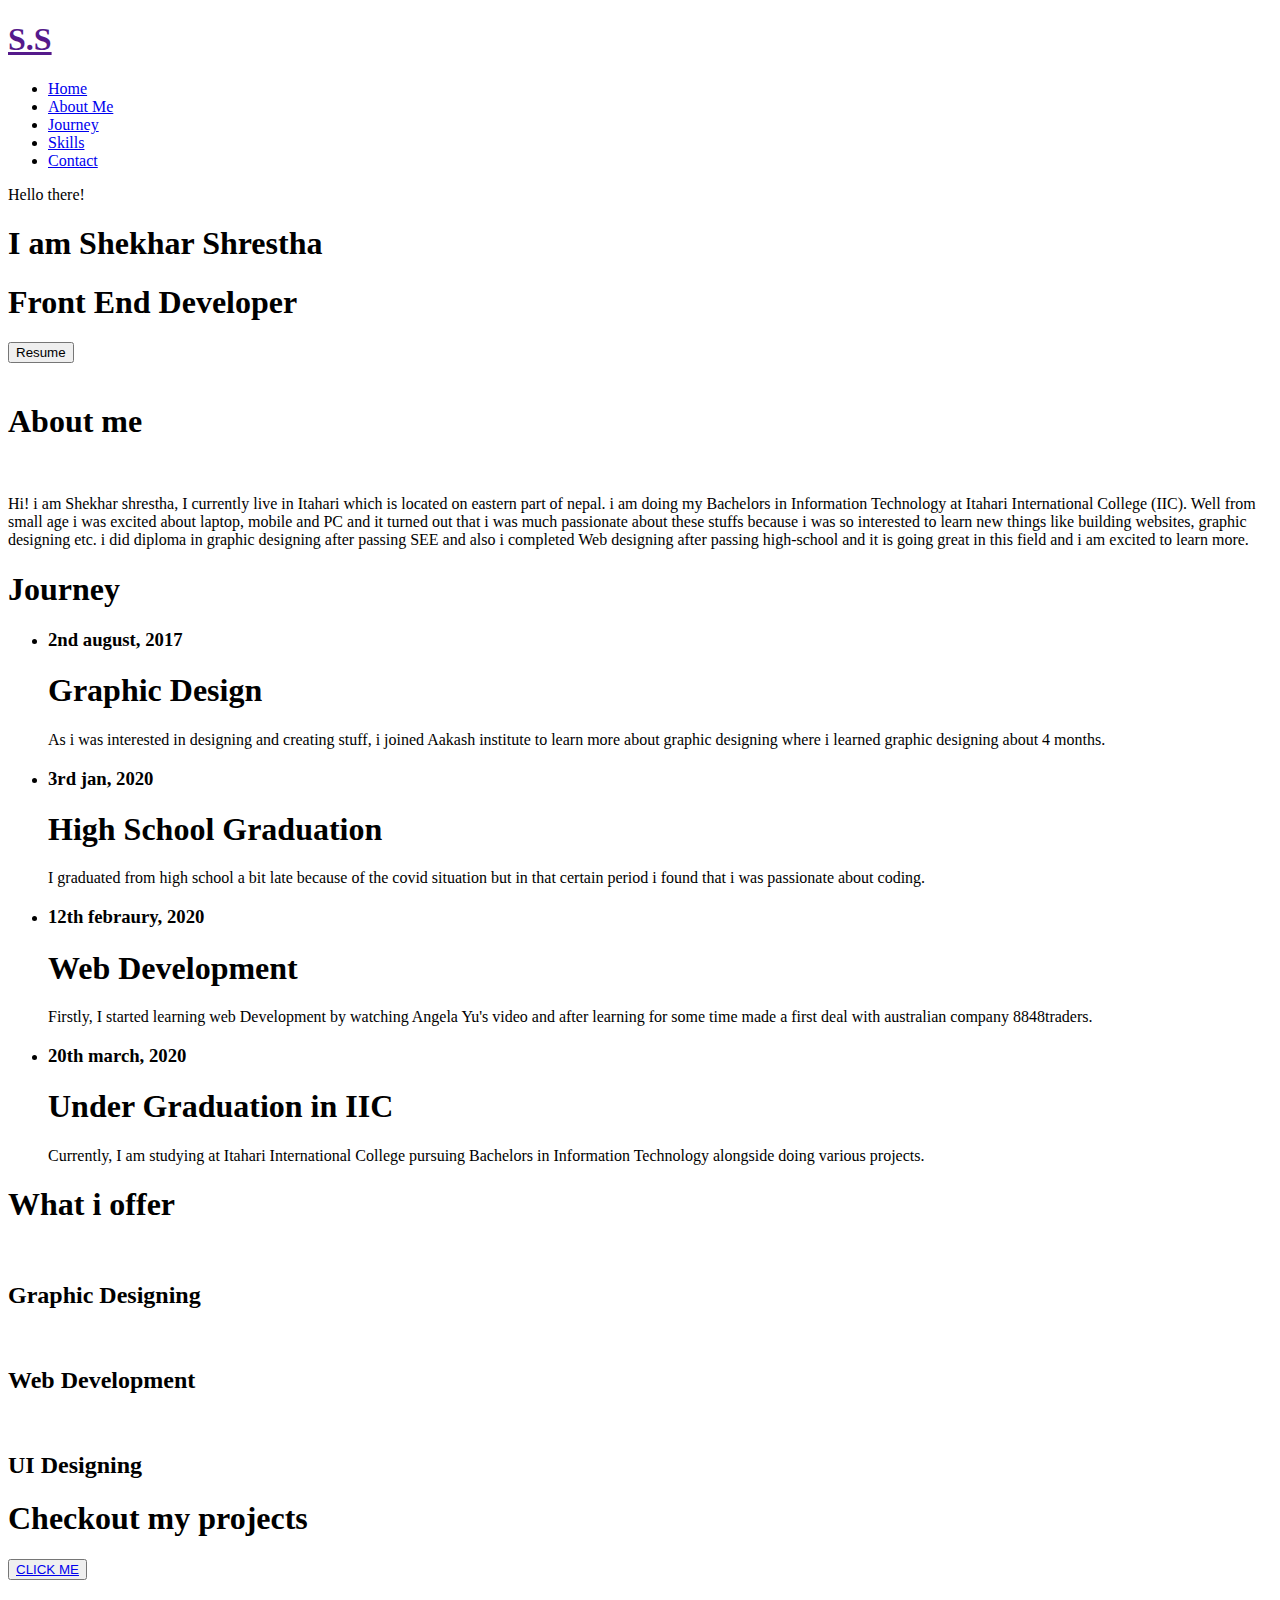
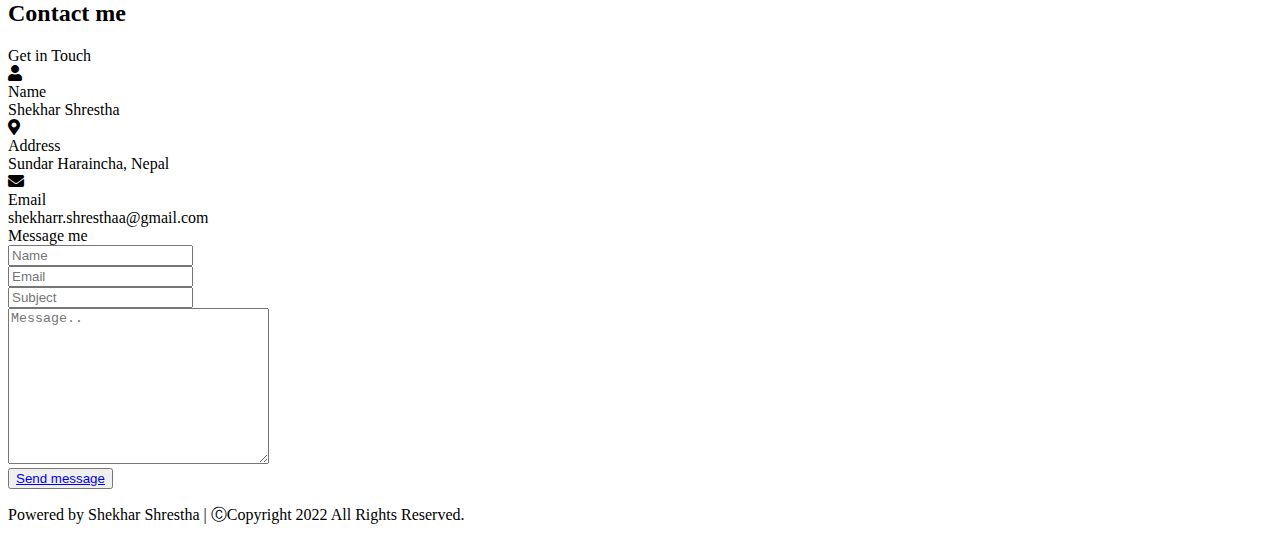
==== index.html @ 27942623 "Update index.html" ====
<!DOCTYPE html>
<html lang="en">

<head>
    <meta charset="UTF-8">
    <meta http-equiv="X-UA-Compatible" content="IE=edge">
    <meta name="viewport" content="width=device-width, initial-scale=1.0">
    <meta name="google-site-verification" content="0j-oUXNa8BWdbHNO4itjbdvC1bYN2Km3XAdJNplcCLs" />
    <link rel="stylesheet" href="css/style.css">
    <script type="module" src="https://unpkg.com/ionicons@5.5.2/dist/ionicons/ionicons.esm.js"></script>
    <script nomodule src="https://unpkg.com/ionicons@5.5.2/dist/ionicons/ionicons.js"></script>
    <link rel="stylesheet" href="css/responsive.css">


    <link rel="stylesheet" href="https://cdnjs.cloudflare.com/ajax/libs/font-awesome/5.15.2/css/all.min.css" />
    <script src="https://code.jquery.com/jquery-3.5.1.min.js"></script>
    <script src="https://cdnjs.cloudflare.com/ajax/libs/typed.js/2.0.11/typed.min.js"></script>
    <script src="https://cdnjs.cloudflare.com/ajax/libs/waypoints/4.0.1/jquery.waypoints.min.js"></script>
    <script src="https://cdnjs.cloudflare.com/ajax/libs/OwlCarousel2/2.3.4/owl.carousel.min.js"></script>
    <link rel="stylesheet"
        href="https://cdnjs.cloudflare.com/ajax/libs/OwlCarousel2/2.3.4/assets/owl.carousel.min.css" />

    <title>Shekhar</title>
</head>

<body>
    <div class="nav-container" id="nav">
        <div class="logo">
            <h1><a href="">S.S</a></h1>
        </div>

        <nav>
            <ion-icon id="close-nav" name="close-outline"></ion-icon>
            <ul id="navClose">
                <li><a href="#nav">Home</a></li>
                <li><a href="#about-me-section">About Me</a></li>
                <li><a href="#journey">Journey</a></li>
                <li><a href="#skills">Skills</a></li>
                <li><a href="#contact">Contact</a></li>
            </ul>
        </nav>
        <ion-icon id="open-nav" name="menu-outline"></ion-icon>
    </div>

    <div class="main-content">
        <div class="social-media">
            <div><a href="https://www.instagram.com/suzan_stha30/">
                    <ion-icon class="logo" name="logo-instagram"></ion-icon>
                </a></div>
            <div><a href="https://www.linkedin.com/in/suzan-stha-5279a6228/">
                    <ion-icon class="logo" name="logo-linkedin"></ion-icon>
                </a></div>
            <div><a href="https://www.facebook.com/suzan.stha.9461">
                    <ion-icon class="logo" name="logo-facebook"></ion-icon>
                </a></div>
            <div><a href="https://github.com/sujanog">
                    <ion-icon class="logo" name="logo-github"></ion-icon>
                </a></div>
            <div class="border-logo"></div>
        </div>

        <div class="left-header">
            <P class="intro-p">Hello there!</P>
            <h1 class="intro-h1">I am <span class="name">Shekhar Shrestha</span></h1>
            <h1 class="intro-h1">Front End Developer </h1>
            <button onclick="location.href='pdf/shekhar.pdf'" class="resume">Resume</button>
        </div>

        <div class="right-header">
            <img class="profile-img" src="images/IMG_4069.jpg" alt="">
            <!-- D0101590-EC36-4A37-866B-7455E09AF221 (1).PNG -->
        </div>

        <div class="effect-1"></div>
        <div class="effect-2"></div>
        <div class="effect-3"></div>
    </div>


    <div id="about-me-section">
        <h1 class="about-me-h1" data-title="Who am I?">About me</h1>
        <div class="about-me">
            <div class="about-me-pic-div">
                <img class="about-me-img" src="images/IMG_4069.jpg" alt="">
            </div>

            <div class="about-me-info">
                <p>Hi! i am Shekhar shrestha, I currently live in Itahari which is located on eastern part of nepal. i
                    am doing my Bachelors in Information Technology at Itahari International College (IIC). Well from
                    small age i was excited about laptop, mobile and PC and it turned out that i was much passionate
                    about these stuffs because i was so interested to learn new things like building websites, graphic
                    designing etc. i did diploma in graphic designing after passing SEE and also i completed Web
                    designing after passing high-school and it is going great in this field and i am excited to learn
                    more.</p>
            </div>
        </div>
        <div style="border-color: #222831 ;" class="effect-3"></div>
    </div>

    <div class="journey" id="journey">
        <h1 class="h1-journey">Journey</h1>
        <div class="timeline-container">
            <div class="timeline">
                <ul>
                    <li>
                        <div class="timeline-content">
                            <h3 class="date">2nd august, 2017</h3>
                            <h1>Graphic Design</h1>
                            <p>As i was interested in designing and creating stuff, i joined Aakash institute to learn
                                more about graphic designing
                                where i learned graphic designing about 4 months.
                            </p>
                        </div>
                    </li>
                    <li>
                        <div class="timeline-content">
                            <h3 class="date">3rd jan, 2020</h3>
                            <h1>High School Graduation</h1>
                            <p>
                                I graduated from high school a bit late because of the covid situation but in that
                                certain period i found that i
                                was passionate about coding.
                            </p>
                        </div>
                    </li>
                    <li>
                        <div class="timeline-content">
                            <h3 class="date">12th febraury, 2020</h3>
                            <h1>Web Development</h1>
                            <p>
                                Firstly, I started learning web Development by watching Angela Yu's video and after
                                learning for some time
                                made a first deal with australian company 8848traders.
                            </p>
                        </div>
                    </li>
                    <li>
                        <div class="timeline-content">
                            <h3 class="date">20th march, 2020</h3>
                            <h1>Under Graduation in IIC</h1>
                            <p>Currently, I am studying at Itahari International College pursuing Bachelors in
                                Information Technology alongside
                                doing various projects.
                            </p>
                        </div>
                    </li>
                </ul>
            </div>
        </div>
    </div>

    <div class="skills-section" id="skills">
        <h1 class="skills-h1">What i offer</h1>
        <div class="skills">
            <div class="items">
                <img src="images/graphicdesign.png" alt="">
                <h2>Graphic Designing</h2>
            </div>

            <div class="items">
                <img style="border-radius: 50%;" src="images/webdev.jpeg" alt="">
                <h2>Web Development</h2>
            </div>

            <div class="items">
                <img src="images/webdesign.jpg" alt="">
                <h2>UI Designing</h2>
            </div>
        </div>
    </div>

    <div class="projects-section">
        <div class="h1-div">
            <h1>Checkout my projects</h1>
        </div>
        <div class="button-div">
            <button><a href="https://github.com/sujanog?tab=repositories">CLICK ME</a></button>
        </div>
    </div>

    <!-- contact section start -->
    <div class="contact" id="contact">
        <div class="max-width">
            <h2 class="title">Contact me</h2>
            <div class="contact-content">
                <div class="column left">
                    <div class="text">Get in Touch</div>

                    <div class="icons">
                        <div class="row">
                            <i class="fas fa-user"></i>
                            <div class="info">
                                <div class="head">Name</div>
                                <div class="sub-title">Shekhar Shrestha</div>
                            </div>
                        </div>
                        <div class="row">
                            <i class="fas fa-map-marker-alt"></i>
                            <div class="info">
                                <div class="head">Address</div>
                                <div class="sub-title">Sundar Haraincha, Nepal</div>
                            </div>
                        </div>
                        <div class="row">
                            <i class="fas fa-envelope"></i>
                            <div class="info">
                                <div class="head">Email</div>
                                <div class="sub-title">shekharr.shresthaa@gmail.com</div>
                            </div>
                        </div>
                    </div>
                </div>
                <div class="column right">
                    <div class="text">Message me</div>
                    <form class="contact-form" action="#" method="POST">
                        <div class="fields">
                            <div class="field name">
                                <input type="text" class="fullname" placeholder="Name">
                            </div>
                            <div class="field email">
                                <input type="text" class="email-input" placeholder="Email">
                            </div>
                        </div>
                        <div class="field">
                            <input type="text" class="subject" placeholder="Subject">
                        </div>
                        <div class="field textarea">
                            <textarea class="message" cols="30" rows="10" placeholder="Message.."></textarea>
                        </div>
                        <div class="button-area">
                            <button class="send-msg" type="submit" name="send"><a href="mailto:shekharr.shresthaa@gmail.com">Send message</a></button>
                        </div>
                    </form>
                </div>
            </div>
        </div>
    </div>

    <div class="copyright">
        <p>Powered by Shekhar Shrestha | ⒸCopyright  2022 All Rights Reserved.</p>
    </div>


    <script src="js/index.js"></script>
</body>

</html>
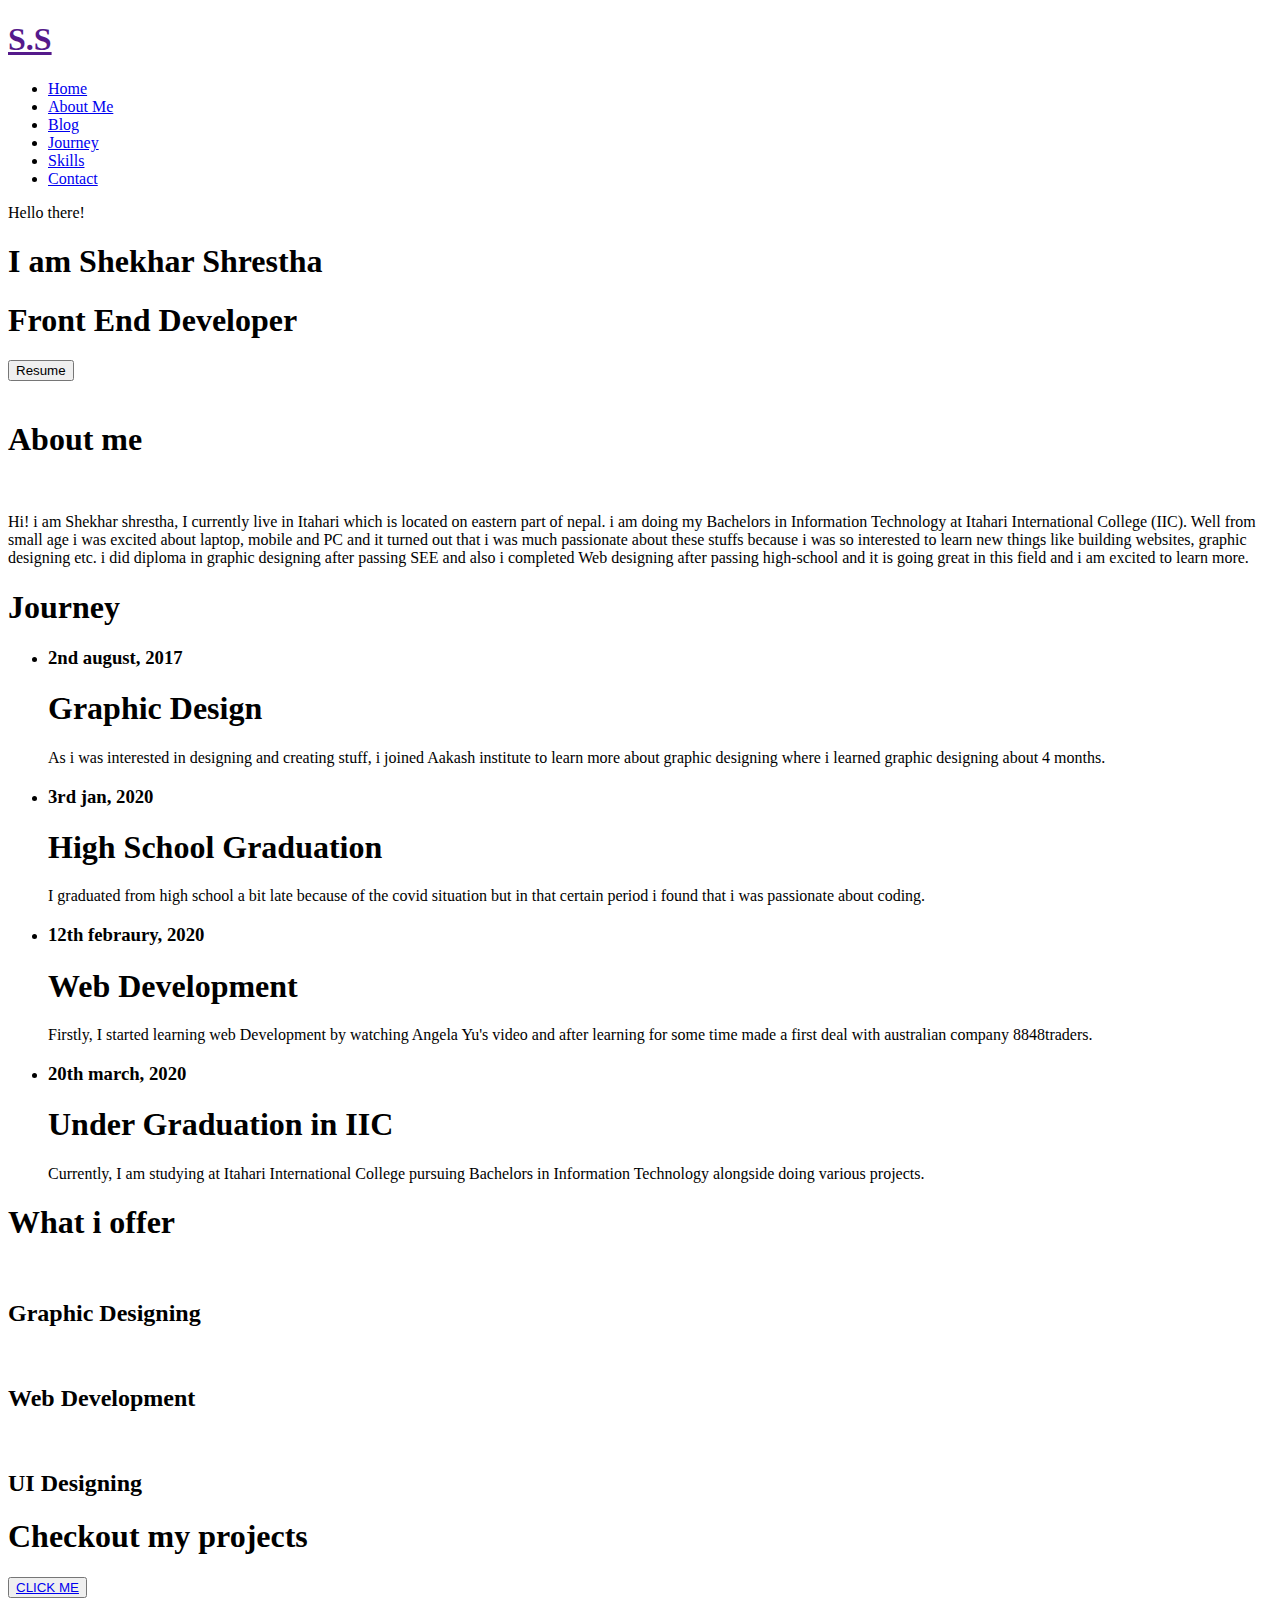
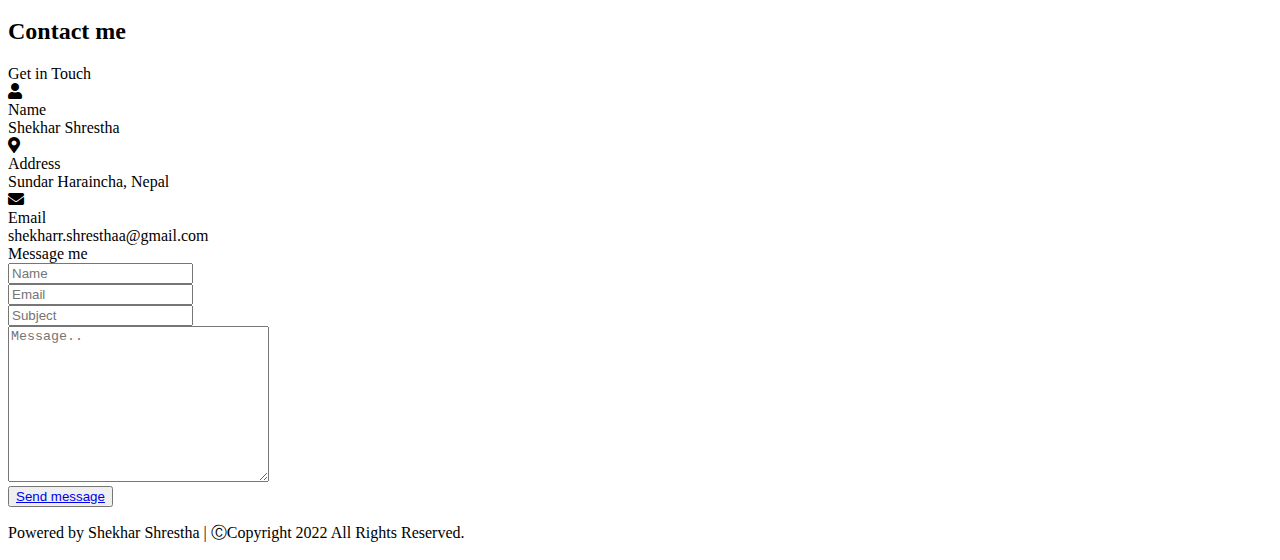
==== commit 87dc089a: "cv location" ====
--- a/index.html
+++ b/index.html
@@ -5,8 +5,14 @@
     <meta charset="UTF-8">
     <meta http-equiv="X-UA-Compatible" content="IE=edge">
     <meta name="viewport" content="width=device-width, initial-scale=1.0">
+    <meta name="keywords" content="shekhar stha, shekhar shrestha, suzan stha, sekhar stha, sujan stha, sujan shrestha, sekhar shrestha, sujan, shekhar, sekhar, suzan">
+    <meta name="description" content="This is my official portfolio website">
+    <meta name="author" content="Shekhar Stha">
     <meta name="google-site-verification" content="0j-oUXNa8BWdbHNO4itjbdvC1bYN2Km3XAdJNplcCLs" />
+
     <link rel="stylesheet" href="css/style.css">
+    <link rel="icon" href="images/favicon.ico">
+
     <script type="module" src="https://unpkg.com/ionicons@5.5.2/dist/ionicons/ionicons.esm.js"></script>
     <script nomodule src="https://unpkg.com/ionicons@5.5.2/dist/ionicons/ionicons.js"></script>
     <link rel="stylesheet" href="css/responsive.css">
@@ -20,7 +26,7 @@
     <link rel="stylesheet"
         href="https://cdnjs.cloudflare.com/ajax/libs/OwlCarousel2/2.3.4/assets/owl.carousel.min.css" />
 
-    <title>Shekhar</title>
+    <title>Shekhar Shrestha</title>
 </head>
 
 <body>
@@ -34,6 +40,7 @@
             <ul id="navClose">
                 <li><a href="#nav">Home</a></li>
                 <li><a href="#about-me-section">About Me</a></li>
+                <li><a href="blog.html">Blog</a></li>
                 <li><a href="#journey">Journey</a></li>
                 <li><a href="#skills">Skills</a></li>
                 <li><a href="#contact">Contact</a></li>
@@ -63,7 +70,7 @@
             <P class="intro-p">Hello there!</P>
             <h1 class="intro-h1">I am <span class="name">Shekhar Shrestha</span></h1>
             <h1 class="intro-h1">Front End Developer </h1>
-            <button onclick="location.href='pdf/shekhar.pdf'" class="resume">Resume</button>
+            <button onclick="location.href='pdf/Shekhar Shrestha CV (2)'" class="resume">Resume</button>
         </div>
 
         <div class="right-header">
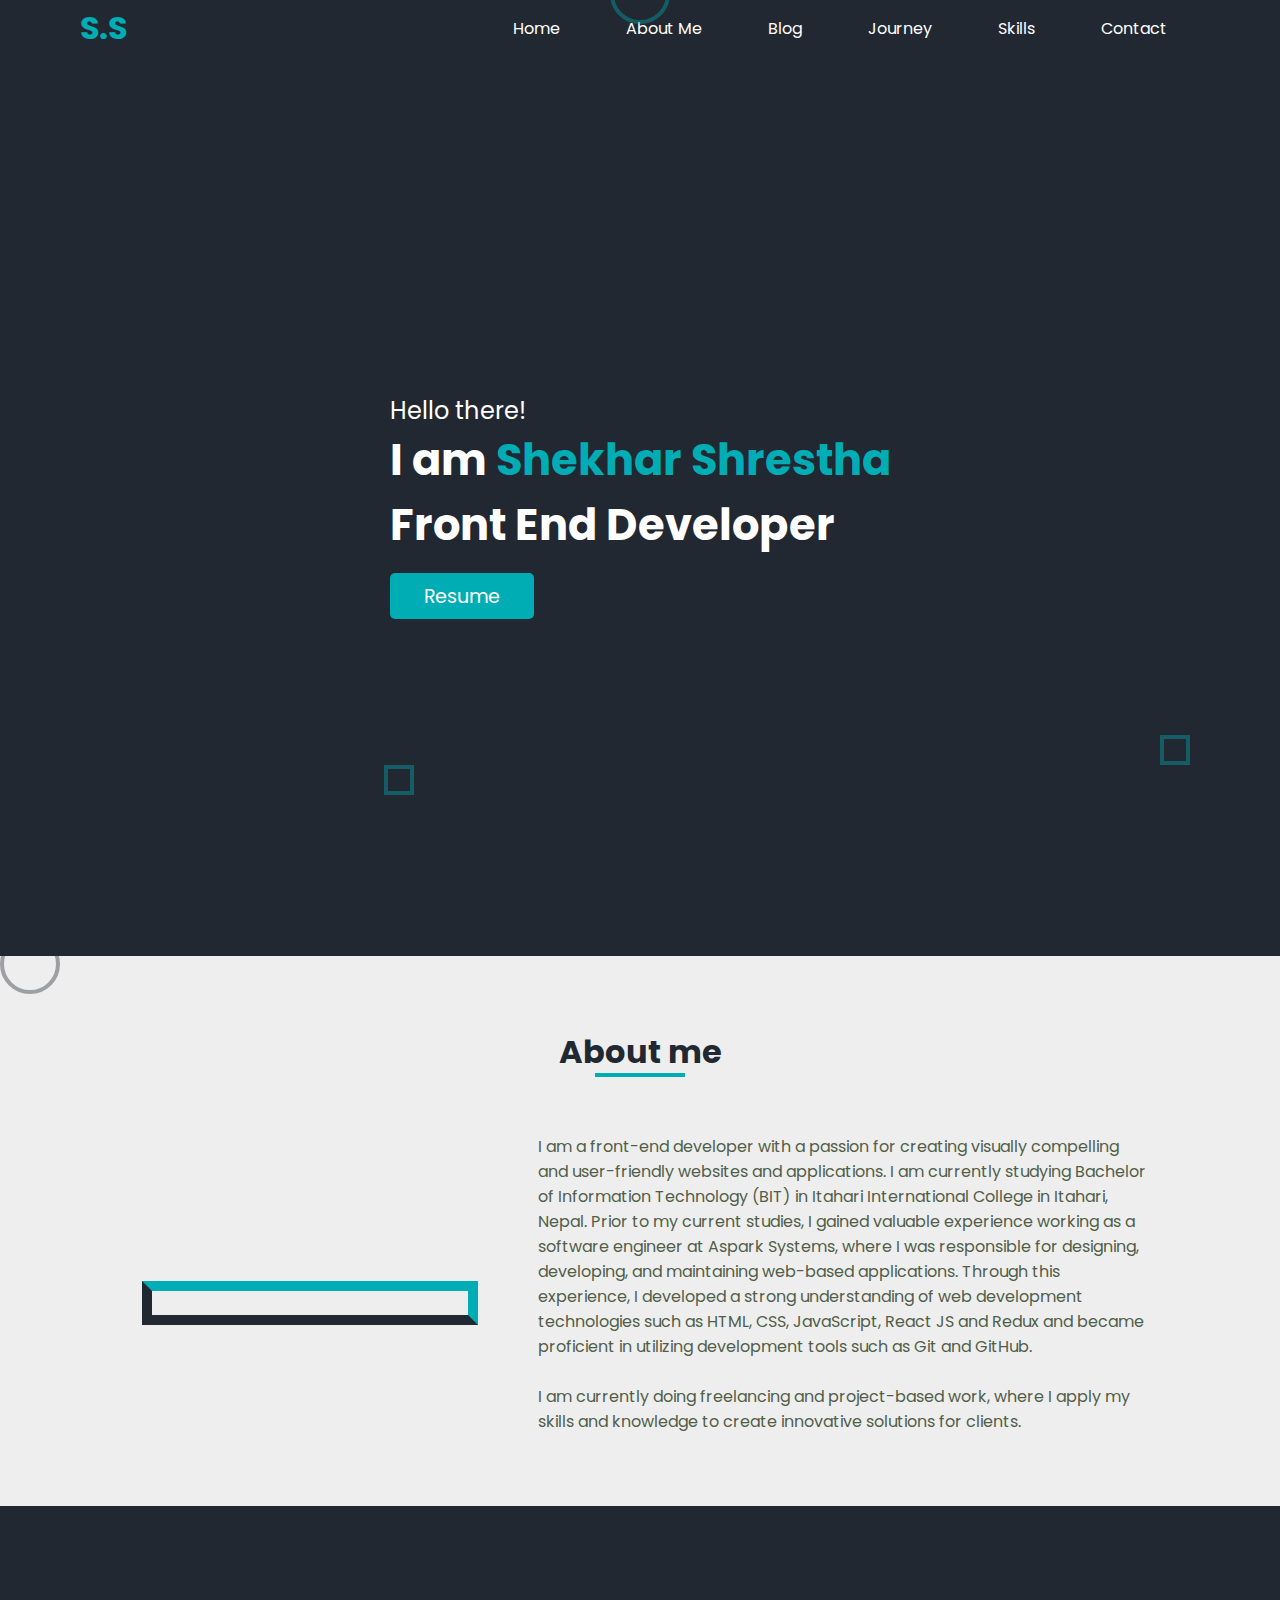
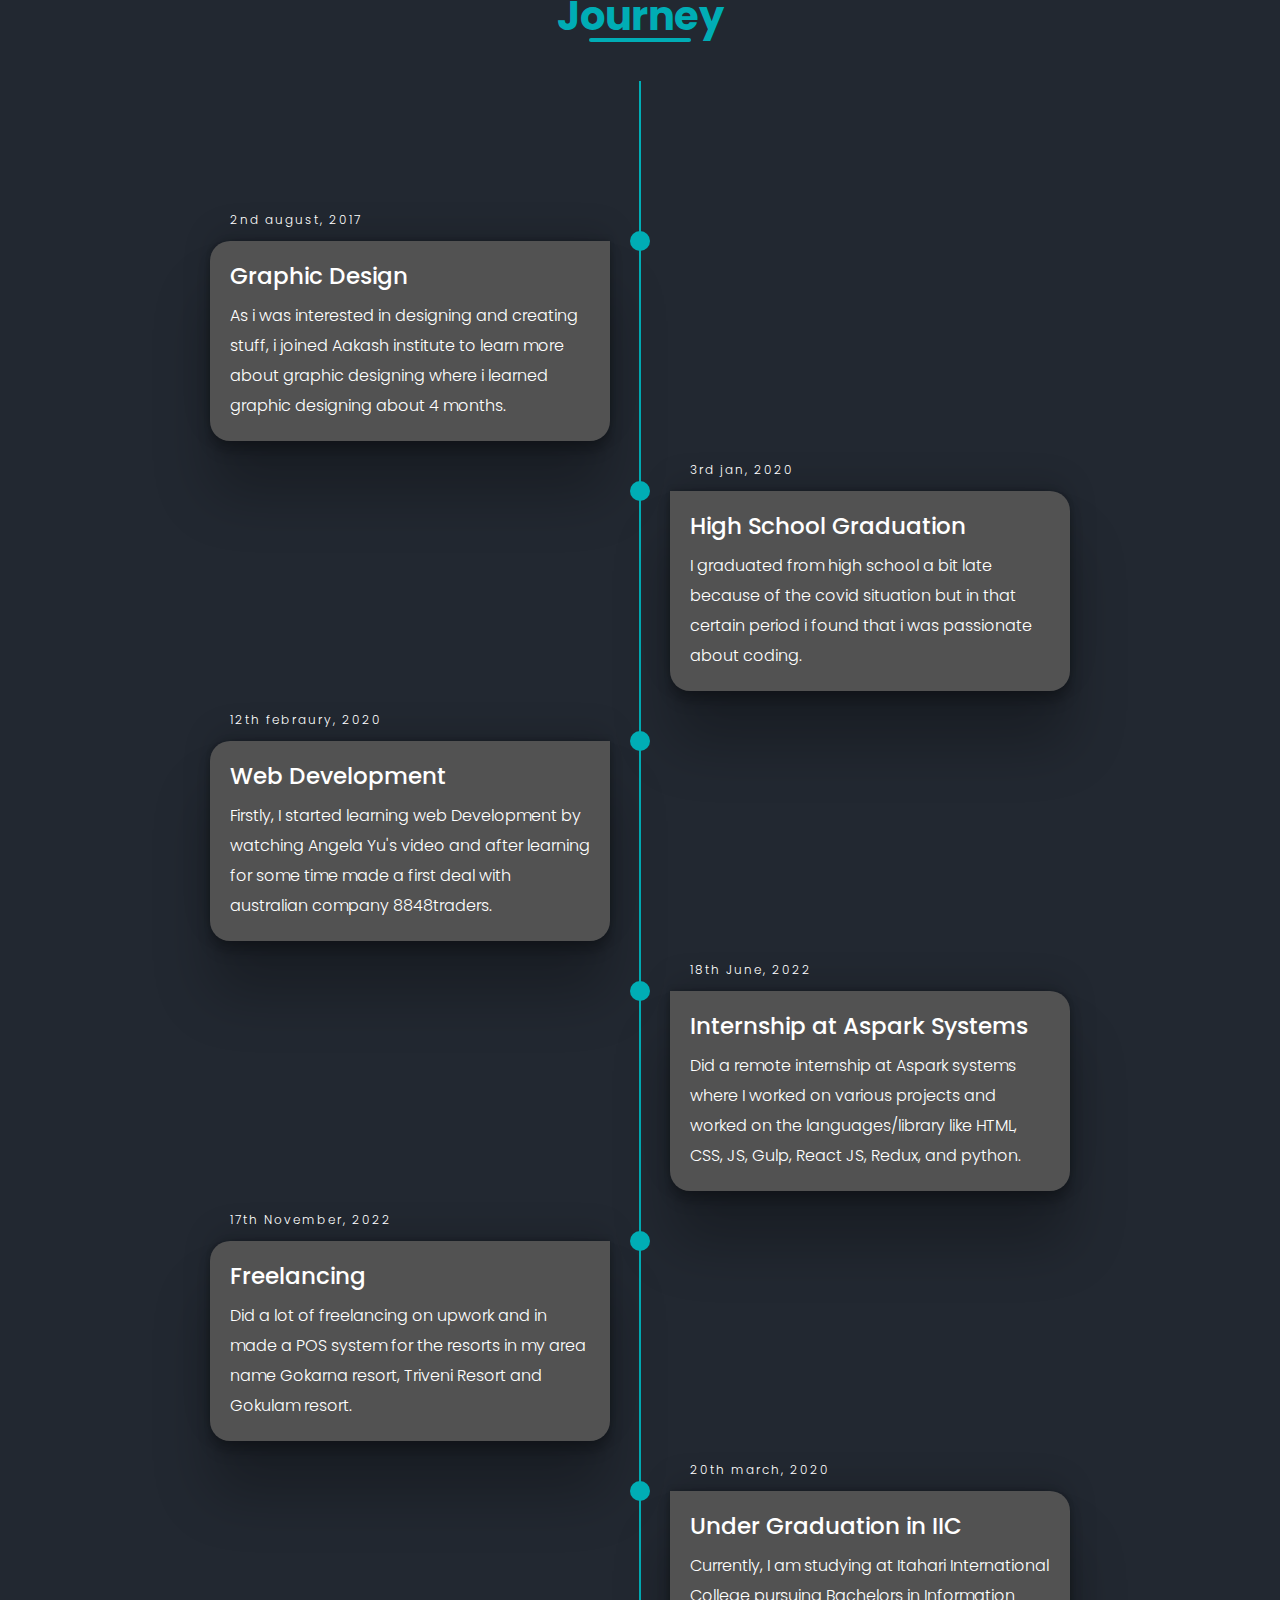
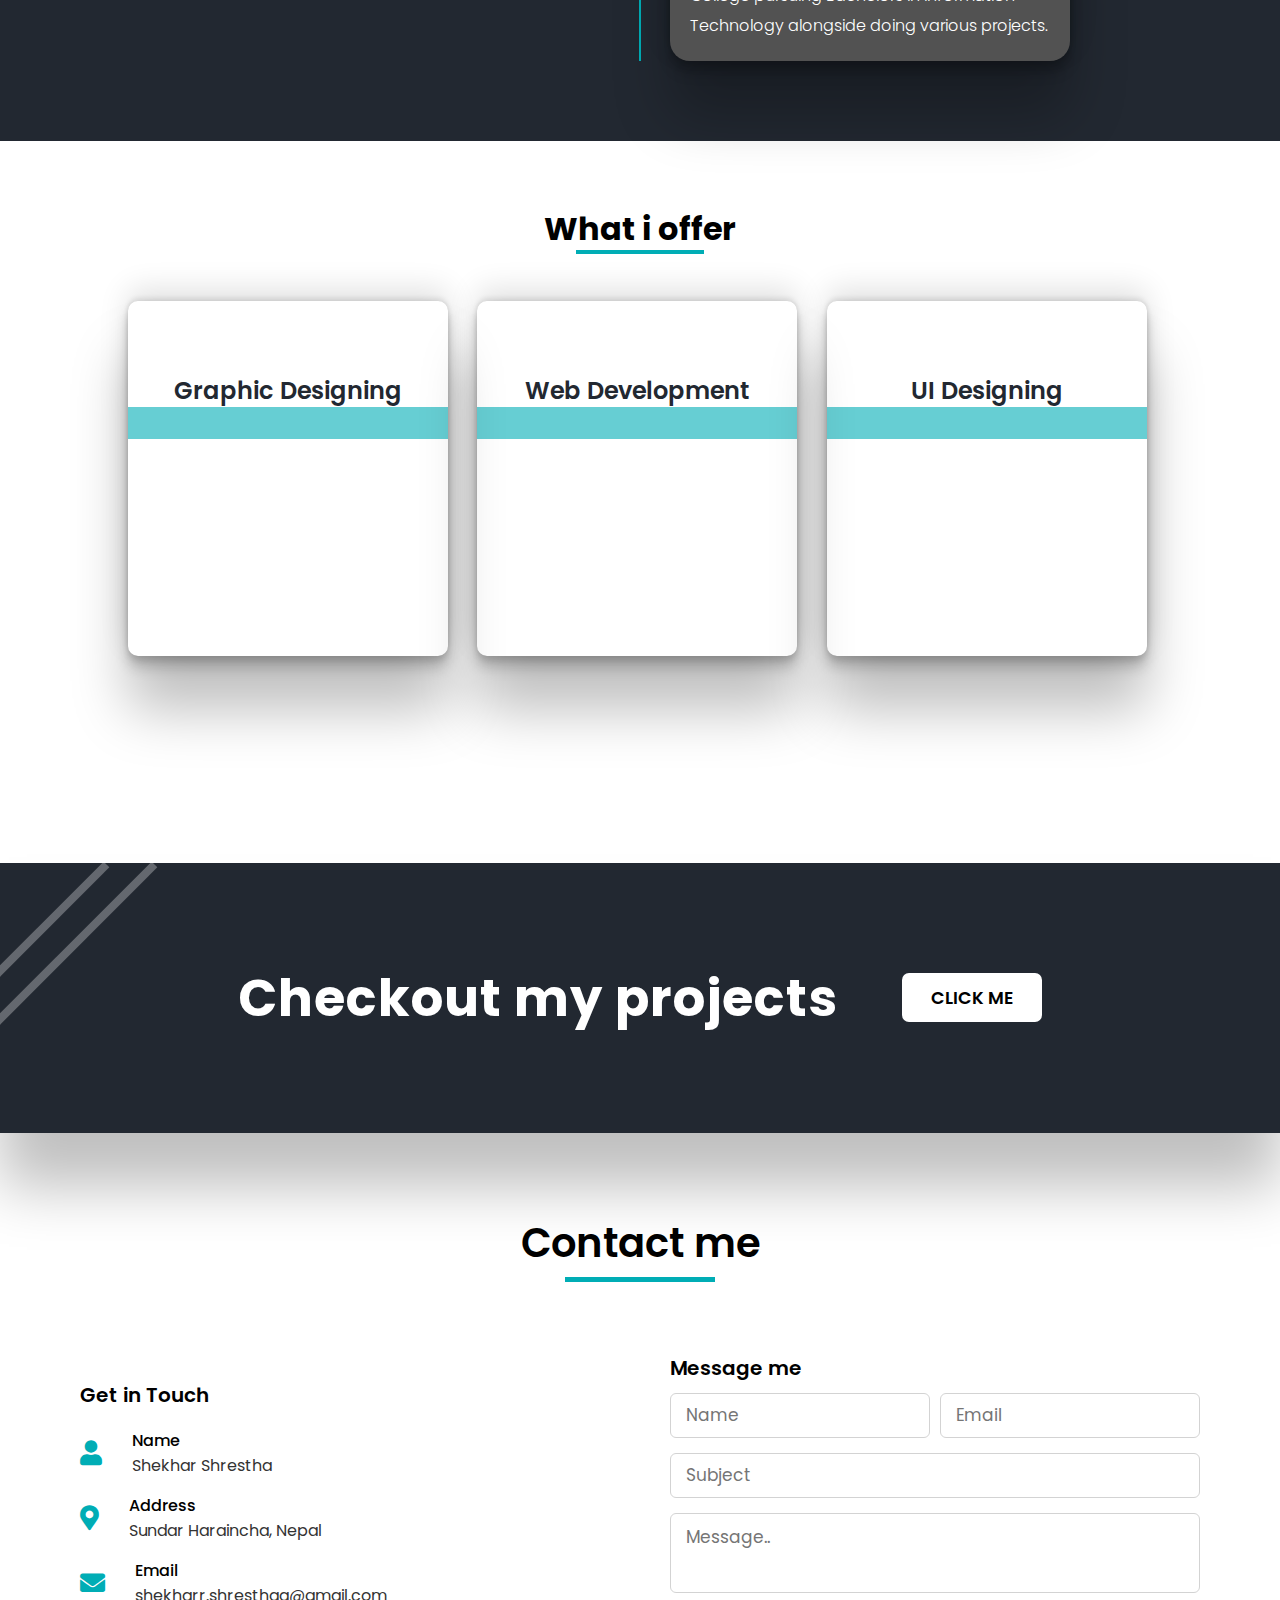
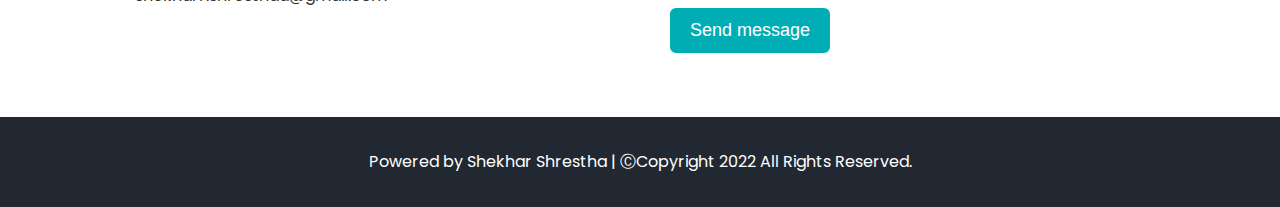
==== commit 96a97cd0: "feat: update" ====
--- a/index.html
+++ b/index.html
@@ -5,7 +5,8 @@
     <meta charset="UTF-8">
     <meta http-equiv="X-UA-Compatible" content="IE=edge">
     <meta name="viewport" content="width=device-width, initial-scale=1.0">
-    <meta name="keywords" content="shekhar stha, shekhar shrestha, suzan stha, sekhar stha, sujan stha, sujan shrestha, sekhar shrestha, sujan, shekhar, sekhar, suzan">
+    <meta name="keywords"
+        content="shekhar stha, shekhar shrestha, suzan stha, sekhar stha, sujan stha, sujan shrestha, sekhar shrestha, sujan, shekhar, sekhar, suzan">
     <meta name="description" content="This is my official portfolio website">
     <meta name="author" content="Shekhar Stha">
     <meta name="google-site-verification" content="0j-oUXNa8BWdbHNO4itjbdvC1bYN2Km3XAdJNplcCLs" />
@@ -54,13 +55,13 @@
             <div><a href="https://www.instagram.com/suzan_stha30/">
                     <ion-icon class="logo" name="logo-instagram"></ion-icon>
                 </a></div>
-            <div><a href="https://www.linkedin.com/in/suzan-stha-5279a6228/">
+            <div><a href="https://www.linkedin.com/in/shekhar-shrestha-5279a6228/">
                     <ion-icon class="logo" name="logo-linkedin"></ion-icon>
                 </a></div>
             <div><a href="https://www.facebook.com/suzan.stha.9461">
                     <ion-icon class="logo" name="logo-facebook"></ion-icon>
                 </a></div>
-            <div><a href="https://github.com/sujanog">
+            <div><a href="https://github.com/shekhar-stha">
                     <ion-icon class="logo" name="logo-github"></ion-icon>
                 </a></div>
             <div class="border-logo"></div>
@@ -70,7 +71,7 @@
             <P class="intro-p">Hello there!</P>
             <h1 class="intro-h1">I am <span class="name">Shekhar Shrestha</span></h1>
             <h1 class="intro-h1">Front End Developer </h1>
-            <button onclick="location.href='pdf/Shekhar Shrestha CV (2)'" class="resume">Resume</button>
+            <button onclick="location.href='pdf/Shekhar Shrestha CV (2).pdf'" class="resume">Resume</button>
         </div>
 
         <div class="right-header">
@@ -92,13 +93,18 @@
             </div>
 
             <div class="about-me-info">
-                <p>Hi! i am Shekhar shrestha, I currently live in Itahari which is located on eastern part of nepal. i
-                    am doing my Bachelors in Information Technology at Itahari International College (IIC). Well from
-                    small age i was excited about laptop, mobile and PC and it turned out that i was much passionate
-                    about these stuffs because i was so interested to learn new things like building websites, graphic
-                    designing etc. i did diploma in graphic designing after passing SEE and also i completed Web
-                    designing after passing high-school and it is going great in this field and i am excited to learn
-                    more.</p>
+                <p>I am a front-end developer with a passion for creating visually compelling and user-friendly websites
+                    and applications. I am currently studying Bachelor of Information Technology (BIT) in Itahari
+                    International College in Itahari, Nepal. Prior to my current studies, I gained valuable experience
+                    working as a software engineer at Aspark Systems, where I was responsible for designing, developing,
+                    and maintaining web-based applications. Through this experience, I developed a strong understanding
+                    of web development technologies such as HTML, CSS, JavaScript, React JS and Redux and became
+                    proficient in utilizing development tools such as Git and GitHub.
+
+                    <br><br>
+                    I am currently doing freelancing and project-based work, where I apply my skills and knowledge to
+                    create innovative solutions for clients. 
+                </p>
             </div>
         </div>
         <div style="border-color: #222831 ;" class="effect-3"></div>
@@ -143,6 +149,28 @@
                     </li>
                     <li>
                         <div class="timeline-content">
+                            <h3 class="date">18th June, 2022</h3>
+                            <h1>Internship at Aspark Systems</h1>
+                            <p>Did a remote internship at Aspark systems where I worked on various projects and worked
+                                on the languages/library like
+                                HTML, CSS, JS, Gulp, React JS, Redux, and python.
+                            </p>
+                        </div>
+                    </li>
+
+                    <li>
+                        <div class="timeline-content">
+                            <h3 class="date">17th November, 2022</h3>
+                            <h1>Freelancing</h1>
+                            <p>Did a lot of freelancing on upwork and in made a POS system for the resorts in my area
+                                name Gokarna resort, Triveni
+                                Resort and Gokulam resort.
+                            </p>
+                        </div>
+                    </li>
+
+                    <li>
+                        <div class="timeline-content">
                             <h3 class="date">20th march, 2020</h3>
                             <h1>Under Graduation in IIC</h1>
                             <p>Currently, I am studying at Itahari International College pursuing Bachelors in
@@ -181,7 +209,7 @@
             <h1>Checkout my projects</h1>
         </div>
         <div class="button-div">
-            <button><a href="https://github.com/sujanog?tab=repositories">CLICK ME</a></button>
+            <button><a href="https://github.com/shekhar-stha">CLICK ME</a></button>
         </div>
     </div>
 
@@ -235,20 +263,23 @@
                             <textarea class="message" cols="30" rows="10" placeholder="Message.."></textarea>
                         </div>
                         <div class="button-area">
-                            <button class="send-msg" type="submit" name="send"><a href="mailto:shekharr.shresthaa@gmail.com">Send message</a></button>
+                            <button class="send-msg" type="submit" name="send"><a
+                                    href="mailto:shekharr.shresthaa@gmail.com">Send message</a></button>
                         </div>
                     </form>
                 </div>
             </div>
         </div>
     </div>
+    <div style="width: 90%; margin: 0px auto; overflow: hidden;"
+        class="elfsight-app-321defa1-479f-48a2-9376-73663b170421"></div>
 
     <div class="copyright">
-        <p>Powered by Shekhar Shrestha | ⒸCopyright  2022 All Rights Reserved.</p>
-    </div>
-
-
+        <p>Powered by Shekhar Shrestha | ⒸCopyright 2022 All Rights Reserved.</p>
+    </div>
+
+    <script src="https://apps.elfsight.com/p/platform.js" defer></script>
     <script src="js/index.js"></script>
 </body>
 
-</html>
+</html>--- a/css/style.css
+++ b/css/style.css
@@ -0,0 +1,711 @@
+@import url('https://fonts.googleapis.com/css2?family=Concert+One&family=Montserrat:wght@500;600;700;800;900&family=Poppins:wght@200;300;400;500;600;700;800;900&display=swap');
+@import url('https://fonts.googleapis.com/css?family=Oswald:300,400,500,600,700&display=swap');
+@import url('https://stackpath.bootstrapcdn.com/font-awesome/4.7.0/css/font-awesome.min.css');
+* {
+    margin: 0;
+    padding: 0;
+    box-sizing: border-box;
+    text-decoration: none;
+    /* overflow: hidden; */
+}
+
+html {
+    scroll-behavior: smooth;
+}
+
+:root {
+    --main-color: #222831;
+    --white: #ffff;
+    --green: #00ADB5;
+    --dark-grey: #1e1f22
+}
+
+body {
+    font-family: 'poppins', sans-serif;
+}
+
+a {
+    color: var(--white);
+}
+
+/* navbar */
+.nav-container {
+    width: 100%;
+    display: flex;
+    justify-content: space-between;
+    align-items: center;
+    background-color: var(--main-color);
+    height: 3.5rem;
+    padding: 0rem 5rem;
+}
+
+.logo a {
+    color: var(--green);
+}
+
+nav {
+    display: flex;
+    align-items: center;
+}
+
+nav ul {
+    display: flex;
+    align-items: center;
+}
+
+nav ul li {
+    margin: 0 1rem;
+    list-style-type: none;
+    padding: 5px 15px;
+    border-radius: 3px;
+    transition: 0.3s;
+    border: 2px solid transparent;
+}
+
+nav ul li a {
+    color: var(--white);
+    font-size: 16px;
+}
+
+#open-nav,
+#close-nav {
+    display: none;
+}
+
+nav ul li:hover {
+    border: 2px solid var(--green);
+}
+
+/* header */
+.main-content {
+    background-color: var(--main-color);
+    height: 100vh;
+    color: var(--white);
+    display: flex;
+    justify-content: space-around;
+    align-items: center;
+    padding: 0 5rem;
+    overflow: hidden;
+}
+
+.intro-h1 {
+    line-height: 1.5;
+    font-size: 2.7rem;
+}
+
+.intro-p {
+    font-size: 1.5rem;
+}
+
+.name {
+    color: var(--green)
+}
+
+.resume {
+    padding: 0.4rem 2rem;
+    background-color: var(--green);
+    color: var(--white);
+    font-family: 'poppins';
+    font-size: 1.2rem;
+    border-radius: 5px;
+    border: 2px solid transparent;
+    box-shadow: --green 0px 5px 15px;
+    margin-top: 1rem;
+    transition: 0.3s;
+    cursor: pointer;
+}
+
+.resume:hover {
+    background-color: var(--main-color);
+    border-color: var(--green);
+}
+
+.profile-img {
+    width: 400px;
+    border-radius: 50%;
+}
+
+.social-media {
+    display: flex;
+    flex-direction: column;
+    border-left: 2px solid var(--green);
+}
+
+.social-media .logo {
+    font-size: 1.3rem;
+    margin: 5px 0px;
+    position: relative;
+    left: -3rem;
+    cursor: pointer;
+}
+
+.effect-1 {
+    height: 30px;
+    width: 30px;
+    border: 4px solid var(--green);
+    animation: spin 10s linear infinite;
+    position: absolute;
+    top: 85%;
+    left: 30%;
+    opacity: 0.4;
+}
+
+.effect-2 {
+    height: 30px;
+    width: 30px;
+    border: 4px solid var(--green);
+    animation: spin 10s linear infinite;
+    position: absolute;
+    bottom: 15%;
+    right: 7%;
+    opacity: 0.4;
+}
+
+.effect-3 {
+    height: 60px;
+    width: 60px;
+    border: 4px solid var(--green);
+    border-radius: 50px;
+    animation: left-bounce 15s linear infinite;
+    position: absolute;
+    top: -4%;
+    opacity: 0.4;
+}
+
+@keyframes spin {
+    0% {
+        transform: (0deg);
+    }
+
+    100% {
+        transform: rotate(360deg);
+    }
+}
+
+@keyframes left-bounce {
+    0% {
+        transform: translateX(5rem);
+    }
+
+    50% {
+        transform: translateX(-5rem);
+    }
+
+    100% {
+        transform: translateX(5rem);
+    }
+
+}
+
+/* about me section */
+#about-me-section {
+    padding: 4.5rem 0;
+    position: relative;
+    background-color: #EEEEEE;
+}
+
+.about-me-h1 {
+    text-align: center;
+    color: var(--main-color);
+    /* border-bottom: 3px solid var(--green); */
+    padding: 0 1.3 rem;
+    position: relative;
+    margin: 0 auto 2rem;
+}
+
+.about-me-h1::after{
+    content: " ";
+    width: 7%;
+    height: 4px;
+    background-color: #00ADB5;
+    position: absolute;
+    top: 45px;
+    left: 46.5%;
+}
+
+.about-me {
+    display: flex;
+    width: 80%;
+    margin: 0 auto;
+    align-items: center;
+    padding-top: 2%;
+    color: #515e49;
+}
+
+.about-me-pic-div {
+    position: relative;
+    width: 40%;
+}
+
+.about-me-pic-div:before {
+    position: absolute;
+    content: '';
+    border-top: 10px solid var(--green);
+    border-right: 10px solid var(--green);
+    border-left: 10px solid var(--main-color);
+    border-bottom: 10px solid var(--main-color);
+    width: 77%;
+    height: 95%;
+    z-index: 1;
+    right: 60px;
+    top: 10px;
+}
+
+.about-me-pic-div .about-me-img {
+    width: 80%;
+    position: relative;
+}
+
+.about-me-info {
+    align-items: center;
+    width: 60%;
+}
+
+/* journey */
+
+.journey{
+    min-height: 100vh;
+    width: 100%;
+    padding: 80px 0;
+    background-color: var(--main-color);
+}
+
+.journey .h1-journey{
+    margin: 0px auto 35px;
+    color: var(--green);
+    text-align: center;
+    font-size: 2.5rem;
+    position: relative;
+}
+.journey .h1-journey::after{
+    content: " ";
+    width: 8%;
+    height: 4px;
+    background-color: var(--green);
+    position: absolute;
+    top: 52px;
+    left: 46%;
+    border-radius: 20px;
+}
+
+.timeline-container {
+    display: flex;
+    align-items: center;
+    justify-content: center;
+}
+
+.timeline {
+    width: 80%;
+    height: auto;
+    max-width: 800px;
+    margin: 0 auto;
+    position: relative;
+    
+}
+
+.timeline ul {
+    list-style: none;
+    margin-top: 20%;
+}
+
+.timeline ul li {
+    padding: 20px;
+    background-color: #525252;
+    color: var(--white);
+    border-radius: 10px;
+    margin-bottom: 20px;
+    box-shadow: rgba(0, 0, 0, 0.25) 0px 54px 55px, rgba(0, 0, 0, 0.12) 0px -12px 30px, rgba(0, 0, 0, 0.12) 0px 4px 6px, rgba(0, 0, 0, 0.17) 0px 12px 13px, rgba(0, 0, 0, 0.09) 0px -3px 5px;
+}
+
+.timeline ul li:last-child {
+    margin-bottom: 0;
+}
+
+.timeline-content h1 {
+    font-weight: 500;
+    font-size: 23px;
+    line-height: 30px;
+    margin-bottom: 10px;
+}
+
+.timeline-content p {
+    font-size: 16px;
+    line-height: 30px;
+    font-weight: 300;
+
+}
+
+.timeline-content .date {
+    font-size: 12px;
+    font-weight: 300;
+    margin-bottom: 10px;
+    letter-spacing: 2px;
+}
+
+.timeline:before {
+    content: "";
+    position: absolute;
+    top: 0;
+    left: 50%;
+    transform: translateX(-50%);
+    width: 2px;
+    height: 100%;
+    background-color: var(--green);
+}
+
+.timeline ul li {
+    width: 50%;
+    position: relative;
+    margin-bottom: 50px;
+}
+
+.timeline ul li:nth-child(odd) {
+    float: left;
+    clear: right;
+    transform: translateX(-30px);
+    border-radius: 20px 0px 20px 20px;
+}
+
+.timeline ul li:nth-child(even) {
+    float: right;
+    clear: left;
+    transform: translateX(30px);
+    border-radius: 0px 20px 20px 20px;
+}
+
+.timeline ul li::before {
+    content: "";
+    position: absolute;
+    height: 20px;
+    width: 20px;
+    border-radius: 50%;
+    background-color: var(--green);
+    top: 0px;
+}
+
+.timeline ul li:nth-child(odd)::before {
+    transform: translate(50%, -50%);
+    right: -30px;
+}
+
+.timeline ul li:nth-child(even)::before {
+    transform: translate(-50%, -50%);
+    left: -30px;
+}
+
+.timeline-content .date {
+    position: absolute;
+    top: -30px;
+}
+
+.timeline ul li:hover::before {
+    background-color: aqua;
+}
+
+/* skills section*************************************************************************/
+.skills-section{
+    margin: 4rem 0;
+    /* position: relative; */
+}
+
+.skills-section .skills-h1{
+    margin: 0 auto 3rem;
+    text-align: center;
+    font-weight: 700;
+    position: relative;
+}
+
+.skills-section .skills-h1::after{
+    content: " ";
+    width: 10%;
+    height: 4px;
+    background-color: #00ADB5;
+    position: absolute;
+    top: 45px;
+    left: 45%;
+}
+
+
+.skills{
+    display: grid;
+    grid-template-columns: repeat(3, 1fr);
+    width: 80%;
+    min-height: 50vh;
+    justify-content: center;
+    column-gap: 1.5rem;
+    margin: 0 auto;
+}
+
+.skills .items:hover{
+    transform: scale(1.11);
+    box-shadow: var(--green) 0px 5px 15px;
+}
+
+.skills .items{
+    border-radius: 10px;
+    display: flex;
+    flex-direction: column;
+    align-items: center;
+    width: 20rem;
+    height: 355px;
+    position: relative;
+    transition: all 0.3s ease-out;
+    box-shadow: rgba(0, 0, 0, 0.25) 0px 54px 55px, rgba(0, 0, 0, 0.12) 0px -12px 30px, rgba(0, 0, 0, 0.12) 0px 4px 6px, rgba(0, 0, 0, 0.17) 0px 12px 13px, rgba(0, 0, 0, 0.09) 0px -3px 5px;
+}
+
+.skills .items::before{
+    content: " ";
+    position: absolute;
+    height: 2rem;
+    width: 20rem;
+    background-color: var(--green);
+    z-index: -1;
+    top: 30%;
+    opacity: 0.6;
+}
+
+.skills .items img{
+    width: 45%;
+    margin-top: 2.5rem;
+    border-radius: 50%;
+}
+
+.skills .items h2{
+    margin-top: 2rem;
+    font-size: 1.5rem;
+    font-weight: 600;
+    color: var(--main-color);
+}
+
+/* Projects **************************************************************************/
+.projects-section{
+    margin: 7rem 0 5rem;
+    background-color: var(--main-color);
+    padding: 3rem 0;
+    display: flex;
+    align-items: center;
+    justify-content: center;
+    height: 30vh;
+    width: 100%;
+    position: relative;
+    overflow: hidden;
+    z-index: 100;
+    box-shadow: rgba(0, 0, 0, 0.25) 0px 54px 55px;
+}
+
+.projects-section::before{
+    position: absolute;
+    content: " ";
+    width: 20%;
+    height: 0.5rem;
+    background-color: var(--white);
+    top: 5.5rem;
+    left: -7rem;
+    transform: rotate(-45deg);
+    opacity: 0.3;
+}
+
+.projects-section::after{
+    position: absolute;
+    content: " ";
+    width: 20%;
+    height: 0.5rem;
+    background-color: var(--white);
+    top: 5.5rem;
+    left: -4rem;
+    transform: rotate(-45deg);
+    opacity: 0.3;
+}
+
+
+.h1-div{
+    margin-right: 2rem;
+}
+
+.h1-div h1{
+    color: var(--white);
+    font-size: 3.2rem;
+    letter-spacing: 1px;
+    line-height: 1rem;
+}
+
+.button-div{
+    margin-left: 2rem;
+}
+
+.button-div button{
+    padding: 0.7rem 1.8rem;
+    border: none;
+    font-family: 'poppins', sans-serif;
+    font-weight: 600;
+    font-size: 1.1rem;
+    border-radius: 7px;
+    background-color: var(--white);
+    color: black;
+    transition: all 0.3s;
+}
+
+.button-div button a {
+    color: black;
+}
+
+.button-div button:hover{
+    background-color: var(--green);
+    color: var(--white);
+    transform: scale(1.05);
+}
+
+.button-div button a:hover{
+    color: var(--white);
+}
+
+/* contact section styling */
+.max-width{
+    max-width: 1300px;
+    padding: 0 80px;
+    margin: auto;
+}
+
+.contact .title{
+    position: relative;
+    text-align: center;
+    font-size: 40px;
+    font-weight: 600;
+    margin-bottom: 60px;
+    padding-bottom: 20px;
+    font-family: 'poppins', sans-serif;
+}
+.contact .title::before{
+    content: "";
+    position: absolute;
+    top: 4rem;
+    left: 50%;
+    width: 150px;
+    height: 5px;
+    background: var(--green);
+    transform: translateX(-50%);
+}
+
+.contact{
+    margin: 2rem 0rem 4rem;
+}
+
+.contact .contact-content{
+    display: flex;
+    flex-wrap: wrap;
+    align-items: center;
+    justify-content: space-between;
+}
+
+
+.contact .contact-content .column{
+    width: calc(50% - 30px);
+}
+.contact .contact-content .text{
+    font-size: 20px;
+    font-weight: 600;
+    margin-bottom: 10px;
+}
+.contact .contact-content .left p{
+    text-align: justify;
+}
+.contact .contact-content .left .icons{
+    margin: 10px 0;
+}
+.contact .contact-content .row{
+    display: flex;
+    height: 65px;
+    align-items: center;
+}
+.contact .contact-content .row .info{
+    margin-left: 30px;
+}
+.contact .contact-content .row i{
+    font-size: 25px;
+    color: var(--green);
+}
+.contact .contact-content .info .head{
+    font-weight: 500;
+}
+.contact .contact-content .info .sub-title{
+    color: #333;
+}
+.contact .right form .fields{
+    display: flex;
+}
+.contact .right form .field,
+.contact .right form .fields .field{
+    height: 45px;
+    width: 100%;
+    margin-bottom: 15px;
+}
+.contact .right form .textarea{
+    height: 80px;
+    width: 100%;
+}
+.contact .right form .name{
+    margin-right: 10px;
+}
+.contact .right form .field input,
+.contact .right form .textarea textarea{
+    height: 100%;
+    width: 100%;
+    border: 1px solid lightgrey;
+    border-radius: 6px;
+    outline: none;
+    padding: 0 15px;
+    font-size: 17px;
+    font-family: 'Poppins', sans-serif;
+    transition: all 0.3s ease;
+}
+.contact .right form .field input:focus,
+.contact .right form .textarea textarea:focus{
+    border-color: #b3b3b3;
+}
+.contact .right form .textarea textarea{
+  padding-top: 10px;
+  resize: none;
+}
+.contact .right form .button-area{
+  display: flex;
+  align-items: center;
+}
+.right form .button-area button{
+  color: #fff;
+  display: block;
+  width: 160px!important;
+  height: 45px;
+  outline: none;
+  font-size: 18px;
+  font-weight: 500;
+  border-radius: 6px;
+  cursor: pointer;
+  flex-wrap: nowrap;
+  background: var(--green);
+  border: 2px solid var(--green);
+  transition: all 0.3s ease;
+}
+.right form .button-area button:hover{
+  color: var(--green);
+  background: none;
+  transform: scale(1.01);
+}
+
+.right form .button-area button a{
+    height: 45px;
+}
+
+.right form .button-area button a:hover{
+    color: var(--green);
+}
+
+.copyright{
+    display: flex;
+    align-items: center;
+    justify-content: center;
+    width: 100%;
+    height: 10vh;
+    background-color: var(--main-color);
+    color: var(--white)
+}
+
--- a/css/responsive.css
+++ b/css/responsive.css
@@ -0,0 +1,333 @@
+/*responsive*/
+@media only screen and (max-width:760px) {
+    .nav-container {
+        height: 3rem;
+        background-color: var(--main-color);
+        padding: 0.5rem 3rem;
+        align-items: unset;
+        padding-right: 0rem;
+
+    }
+
+    nav {
+        height: 100vh;
+        width: 100%;
+        border-radius: 10px 0px 0px 10px;
+        background-color: var(--main-color);
+        z-index: 100;
+        position: fixed;
+        right: -100%;
+        transition: 0.5s;
+    }
+
+    nav ul {
+        display: flex;
+        flex-direction: column;
+        margin: auto;
+        margin-top: 4.5rem;
+    }
+
+    nav ul li {
+        margin-bottom: 0.3rem;
+
+        font-size: 3rem;
+        font-weight: 600;
+    }
+
+    #open-nav {
+        display: inline;
+        color: var(--white);
+        font-size: 1.7rem;
+        margin: auto 1rem;
+        cursor: pointer;
+    }
+
+    #close-nav {
+        display: unset;
+        color: var(--white);
+        font-size: 1.7rem;
+        position: absolute;
+        right: 24px;
+        top: 1rem;
+        cursor: pointer;
+
+    }
+
+    .open {
+        right: 0%;
+        top: 0%;
+    }
+
+    /* main content */
+    .main-content {
+        display: flex;
+        flex-direction: column-reverse;
+        justify-content: center;
+        text-align: center;
+        /* padding: 0rem 2rem rem; */
+        padding: 2% 5% 1%;
+        height: 95vh;
+    }
+
+    .profile-img {
+        width: 17rem;
+        margin-bottom: 1rem;
+    }
+
+    .left-header {
+        padding-top: 2rem;
+    }
+
+    .left-header .intro-h1 {
+        font-size: 1.8rem;
+    }
+
+    .resume {
+        margin-top: 1.5rem;
+    }
+
+    .social-media {
+        flex-direction: row;
+        justify-content: center;
+        align-items: center;
+        text-align: center;
+        border-left: none;
+        border-bottom: 2px solid var(--green);
+        margin-top: 1rem;
+    }
+
+    .social-media .logo {
+        left: 0rem;
+        margin: 2.5rem 1rem 1rem;
+    }
+
+    .effect-1 {
+        top: 85%;
+        left: 14%;
+        opacity: 0.2;
+    }
+
+    .effect-2 {
+        top: 85%;
+        right: 14%;
+        opacity: 0.2;
+    }
+
+    /* About me */
+    .about-me-img {
+        display: none;
+    }
+
+    .about-me {
+        color: #515e49;
+    }
+
+    .about-me-info {
+        text-align: justify;
+    }
+
+    .about-me-section {
+        padding-top: 6%;
+    }
+
+    .about-me-h1::after{
+        content: " ";
+        width: 26%;
+        height: 4px;
+        background-color: #00ADB5;
+        position: absolute;
+        top: 47px;
+        left: 37.5%;
+    }
+
+    /* Timeline  */
+    .journey .h1-journey{
+        width: 50%;
+    }
+
+    .journey .h1-journey::after{
+        content: " ";
+        width: 40%;
+        left: 31%;
+        top: 55px;
+    }
+
+    .timeline:before {
+        content: "";
+        position: absolute;
+        top: 0;
+        left: 0%;
+        transform: translateX(-50%);
+        width: 2px;
+        height: 100%;
+        background-color: var(--green);
+    }
+
+    .timeline{
+        width: 75%;
+    }
+
+    .timeline ul li {
+        width: 95%;
+        position: relative;
+        margin-bottom: 80px;
+        border-radius: 20px 0px 20px 20px;
+    }
+
+    .timeline ul li:nth-child(odd) {
+        float: right;
+        clear: left;
+        transform: translateX(30px);
+        border-radius: 0px 20px 20px 20px;
+    }
+
+    .timeline ul li:nth-child(even) {
+        float: right;
+        clear: left;
+        transform: translateX(30px);
+        border-radius: 0px 20px 20px 20px;
+    }
+
+    .timeline ul li::before {
+        content: "";
+        position: absolute;
+        height: 20px;
+        width: 20px;
+        border-radius: 50%;
+        background-color: var(--green);
+        top: 0px;
+        transform: translate(-50%, -50%);
+        left: -40px;
+    }
+
+    .timeline ul li:nth-child(odd)::before {
+        transform: translate(-50%, -50%);
+        left: -45px;
+    }
+
+    .timeline ul li:nth-child(even)::before {
+        transform: translate(-50%, -50%);
+        left: -45px;
+    }
+    
+    .timeline-content .date {
+        position: absolute;
+        top: -30px;
+    }
+
+    .timeline ul li:hover::before {
+        background-color: aqua;
+    }
+
+    /* Skills */
+
+    .skills{
+        grid-template-columns: 0.9fr;
+        row-gap: 3rem;
+        column-gap: unset;
+        justify-content: center;
+    }
+
+    .skills-section .skills-h1::after{
+        content: " ";
+        width: 30%;
+        height: 4px;
+        background-color: #00ADB5;
+        position: absolute;
+        top: 45px;
+        left: 35%;
+    }
+
+    .skills .items{
+        height: 335px;
+    }
+
+    .skills .items h2{
+        margin-top: 2.7rem;
+    }
+
+    .skills .items:hover{
+        transform: scale(1);
+        box-shadow: var(--green) 0px 5px 15px;
+    }
+
+    .projects-section{
+        height: 17vh;
+        flex-direction: column;
+    }
+
+    .h1-div{
+        margin-right: 0rem;
+
+    }
+
+    .h1-div h1{
+        font-size: 1.5rem;
+    }
+
+    .button-div{
+        margin-left: 0rem;
+        margin-top: 1rem;
+    }
+    
+    .button-div button{
+        padding: 0.4rem 0.9rem;
+    }
+
+    .projects-section::before{
+        display: none;
+    }
+
+    .projects-section::after{
+        display: none;
+    }
+
+    .copyright{
+        height: 7vh;
+    }
+
+    .copyright p{
+        font-size: 10px;
+    }
+    
+    /* Timeline */
+    .thumbnail{
+        width: 334px;
+        height: 189px;
+    }
+}
+
+
+@media only screen and (max-height:740px) and (max-width: 420px) {
+    .intro-h1 {
+        font-size: 1.5rem;
+    }
+
+    .profile-img {
+        width: 14rem;
+    }
+
+    .social-media .logo {
+        font-size: 1.2rem;
+    }
+}
+
+@media (max-width: 947px){
+    .contact .contact-content .column{
+        width: 100%;
+        margin-bottom: 35px;
+    }
+}
+
+@media (max-width: 500px) {
+    .contact .right form .fields{
+        flex-direction: column;
+    }
+    .contact .right form .name,
+    .contact .right form .email{
+        margin: 0;
+    }
+    .right form .error-box{
+       width: 150px;
+    }
+}